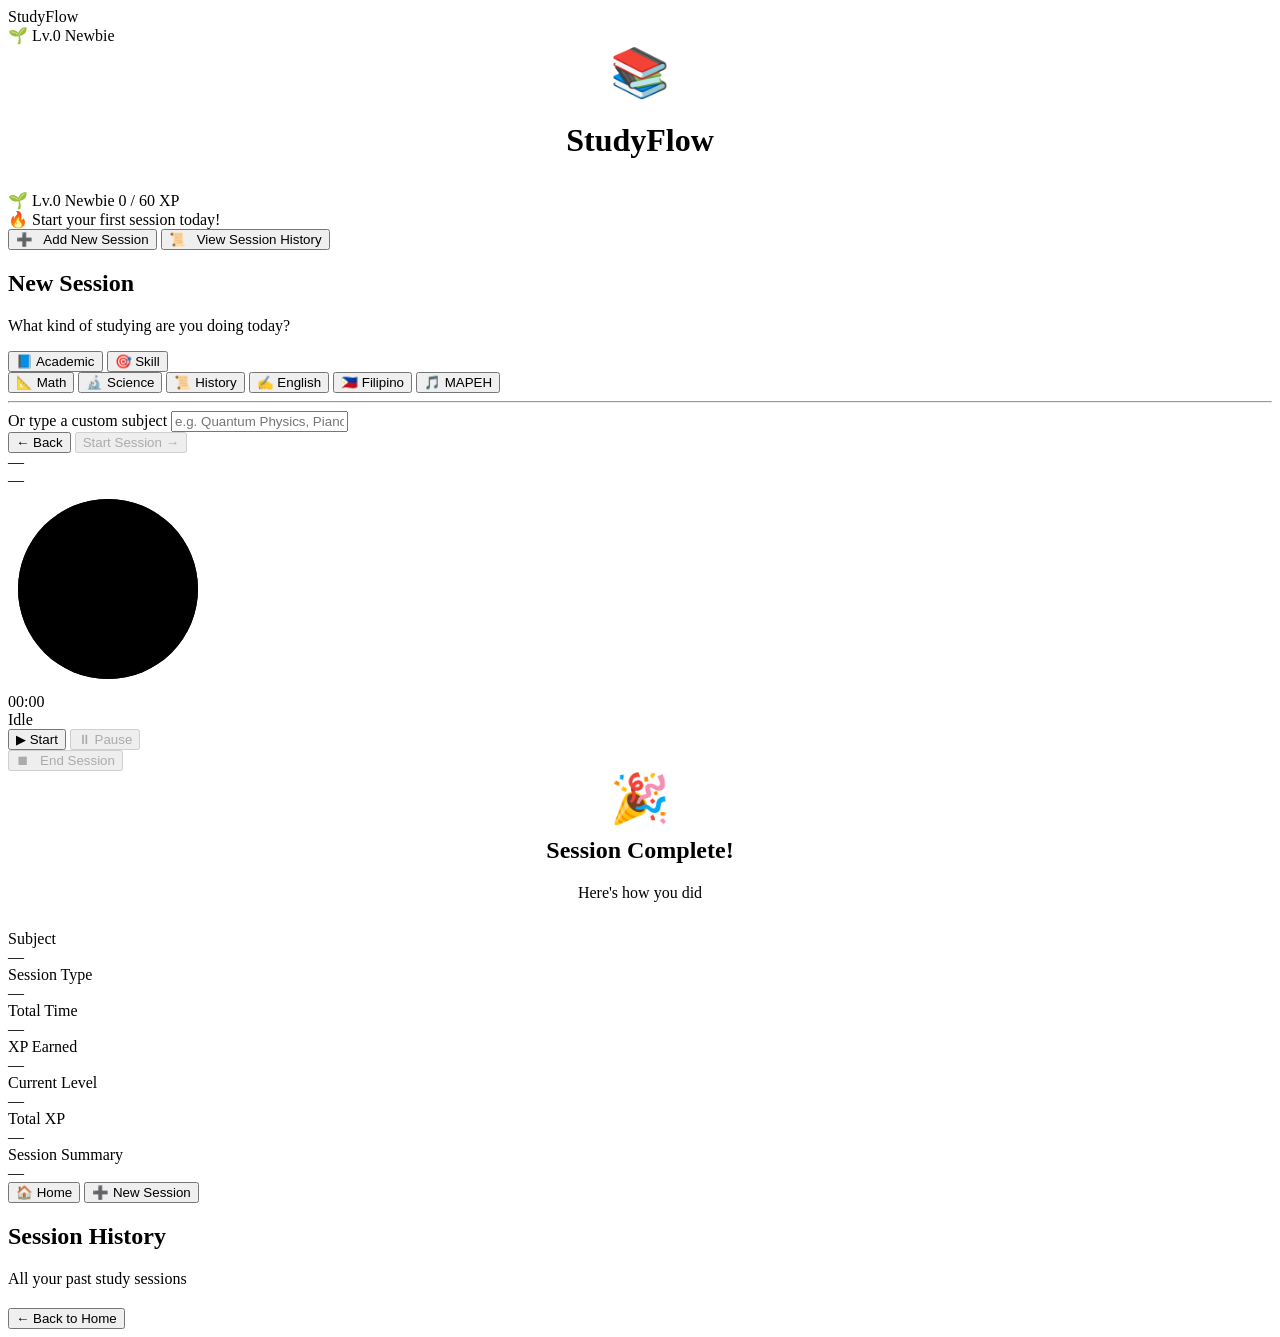
==== index.html @ cb82fe4e "edited html" ====
<!DOCTYPE html>
<html lang="en">
<head>
  <meta charset="UTF-8" />
  <meta name="viewport" content="width=device-width, initial-scale=1.0" />
  <title>StudyFlow — OOP Session Tracker</title>
  <link rel="stylesheet" href="styles.css" />
</head>
<body>

<!-- Background decorations -->
<div class="dot-grid"></div>
<div id="toast-container"></div>

<!-- ══════════════════════════════════════
     NAVIGATION BAR
══════════════════════════════════════ -->
<nav id="app-nav">
  <span class="nav-logo">StudyFlow</span>
  <div class="nav-right">
    <span class="nav-level-pill" id="nav-level-pill">🌱 Lv.0 Newbie</span>
  </div>
</nav>

<!-- ══════════════════════════════════════
     SCREEN 1 — HOME / DASHBOARD
══════════════════════════════════════ -->
<div id="screen-home" class="screen active">
  <div class="screen-inner">
    <div class="card">

      <!-- Hero -->
      <div style="text-align:center; margin-bottom:2rem;">
        <div style="font-size:3rem; margin-bottom:0.75rem;">📚</div>
        <h1 class="logo">StudyFlow</h1>
        <p class="subtitle" style="margin-top:0.6rem; font-size:1rem;">
        </p>
      </div>

      <!-- Level system -->
      <div class="level-section">
        <div class="level-top">
          <span class="level-badge" id="level-badge">🌱 Lv.0 Newbie</span>
          <span class="level-xp" id="level-xp">0 / 60 XP</span>
        </div>
        <div class="level-bar-track">
          <div class="level-bar-fill" id="level-bar"></div>
        </div>
      </div>

      <!-- Streak banner -->
      <div class="streak-banner">
        🔥 <span id="streak-text">Start your first session today!</span>
      </div>

      <!-- Actions -->
      <button class="btn btn-primary" onclick="showSetup()">
        ➕ &nbsp; Add New Session
      </button>
      <button class="btn btn-secondary" onclick="showHistory()">
        📜 &nbsp; View Session History
      </button>

    </div>
  </div>
</div>

<!-- ══════════════════════════════════════
     SCREEN 2 — SESSION SETUP
══════════════════════════════════════ -->
<div id="screen-setup" class="screen">
  <div class="screen-inner">
    <div class="card">
      <h2 class="title">New Session</h2>
      <p class="subtitle">What kind of studying are you doing today?</p>

      <!-- Type tabs -->
      <div class="tab-row">
        <button class="tab active" id="tab-academic" onclick="switchType('academic')">
          📘 Academic
        </button>
        <button class="tab" id="tab-skill" onclick="switchType('skill')">
          🎯 Skill
        </button>
      </div>

      <!-- Academic subjects -->
      <div id="academic-subjects" class="subject-grid">
        <button class="subject-btn" onclick="selectSubject(this, 'Mathematics')">📐 Math</button>
        <button class="subject-btn" onclick="selectSubject(this, 'Science')">🔬 Science</button>
        <button class="subject-btn" onclick="selectSubject(this, 'History')">📜 History</button>
        <button class="subject-btn" onclick="selectSubject(this, 'English')">✍️ English</button>
        <button class="subject-btn" onclick="selectSubject(this, 'Filipino')">🇵🇭 Filipino</button>
        <button class="subject-btn" onclick="selectSubject(this, 'MAPEH')">🎵 MAPEH</button>
      </div>

      <!-- Skill subjects -->
      <div id="skill-subjects" class="subject-grid" style="display:none;">
        <button class="subject-btn" onclick="selectSubject(this, 'Coding')">💻 Coding</button>
        <button class="subject-btn" onclick="selectSubject(this, 'Drawing')">🎨 Drawing</button>
        <button class="subject-btn" onclick="selectSubject(this, 'Music')">🎸 Music</button>
        <button class="subject-btn" onclick="selectSubject(this, 'Writing')">✒️ Writing</button>
        <button class="subject-btn" onclick="selectSubject(this, 'Chess')">♟️ Chess</button>
        <button class="subject-btn" onclick="selectSubject(this, 'Language')">🗣️ Language</button>
      </div>

      <hr class="divider" />

      <!-- Custom subject -->
      <div class="input-group">
        <label class="input-label">Or type a custom subject</label>
        <input
          type="text"
          class="input"
          id="custom-subject"
          placeholder="e.g. Quantum Physics, Piano, etc…"
          oninput="onCustomInput()"
        />
      </div>

      <!-- Actions -->
      <div class="btn-row">
        <button class="btn btn-ghost" onclick="showHome()">← Back</button>
        <button class="btn btn-primary" id="start-btn" onclick="startSession()" disabled>
          Start Session →
        </button>
      </div>

    </div>
  </div>
</div>

<!-- ══════════════════════════════════════
     SCREEN 3 — TIMER (Active Work)
══════════════════════════════════════ -->
<div id="screen-timer" class="screen">
  <div class="screen-inner">
    <div class="card">

      <div class="timer-wrap">
        <div class="timer-subject" id="timer-subject">—</div>
        <div class="timer-type"   id="timer-type">—</div>

        <!-- SVG ring + clock -->
        <div class="ring-wrap">
          <svg width="200" height="200" viewBox="0 0 200 200">
            <defs>
              <linearGradient id="ringGrad" x1="0%" y1="0%" x2="100%" y2="100%">
                <stop offset="0%"   stop-color="#6c8eff"/>
                <stop offset="100%" stop-color="#3de8c8"/>
              </linearGradient>
            </defs>
            <circle class="ring-bg" cx="100" cy="100" r="90"/>
            <circle class="ring-fg" id="ring-fg" cx="100" cy="100" r="90"
              stroke-dasharray="565.49" stroke-dashoffset="565.49"/>
          </svg>
          <div class="ring-inner">
            <div class="timer-display" id="timer-display">00:00</div>
          </div>
        </div>

        <!-- Status -->
        <div>
          <span class="status-badge idle" id="status-badge">
            <span class="dot"></span> Idle
          </span>
        </div>
      </div>

      <!-- Timer buttons -->
      <div class="btn-row">
        <button class="btn btn-primary" id="btn-start" onclick="timerStart()">▶ Start</button>
        <button class="btn btn-secondary" id="btn-pause" onclick="timerPause()" disabled>⏸ Pause</button>
      </div>
      <button class="btn btn-danger" id="btn-end" onclick="endSession()" disabled>
        ⏹ &nbsp; End Session
      </button>

      <!-- Motivation message (polymorphic output) -->
      <div class="motivation-msg" id="motivation-msg"></div>

    </div>
  </div>
</div>

<!-- ══════════════════════════════════════
     SCREEN 4 — SUMMARY
══════════════════════════════════════ -->
<div id="screen-summary" class="screen">
  <div class="screen-inner">
    <div class="card">

      <div style="text-align:center; margin-bottom:1.75rem;">
        <div style="font-size:3rem;">🎉</div>
        <h2 class="title" style="margin-top:0.6rem;">Session Complete!</h2>
        <p class="subtitle">Here's how you did</p>
      </div>

      <div class="summary-grid">
        <div class="summary-stat">
          <div class="summary-stat-label">Subject</div>
          <div class="summary-stat-value accent" id="sum-subject">—</div>
        </div>
        <div class="summary-stat">
          <div class="summary-stat-label">Session Type</div>
          <div class="summary-stat-value small" id="sum-type">—</div>
        </div>
        <div class="summary-stat">
          <div class="summary-stat-label">Total Time</div>
          <div class="summary-stat-value gold" id="sum-time">—</div>
        </div>
        <div class="summary-stat">
          <div class="summary-stat-label">XP Earned</div>
          <div class="summary-stat-value green" id="sum-points">—</div>
        </div>
        <div class="summary-stat full">
          <div class="summary-stat-label">Current Level</div>
          <div class="summary-stat-value" id="sum-level">—</div>
        </div>
        <div class="summary-stat full">
          <div class="summary-stat-label">Total XP</div>
          <div class="summary-stat-value small" id="sum-xp-total">—</div>
        </div>
        <div class="summary-stat full">
          <div class="summary-stat-label">Session Summary</div>
          <div class="summary-stat-value small" id="sum-summary">—</div>
        </div>
      </div>

      <div class="sum-feedback" id="sum-feedback"></div>

      <div class="btn-row">
        <button class="btn btn-ghost" onclick="showHome()">🏠 Home</button>
        <button class="btn btn-primary" onclick="showSetup()">➕ New Session</button>
      </div>

    </div>
  </div>
</div>

<!-- ══════════════════════════════════════
     SCREEN 5 — HISTORY
══════════════════════════════════════ -->
<div id="screen-history" class="screen">
  <div class="screen-inner">
    <div class="card">
      <h2 class="title">Session History</h2>
      <p class="subtitle">All your past study sessions</p>
      <div class="history-list" id="history-list"></div>
      <div style="margin-top:1.25rem;">
        <button class="btn btn-ghost" onclick="showHome()">← Back to Home</button>
      </div>
    </div>
  </div>
</div>

  </div><!-- /uml-page -->
</div>

<!-- ══════════════════════════════════════
     COMPILED TypeScript → JavaScript
══════════════════════════════════════ -->
<script src="app.js"></script>

</body>
</html>
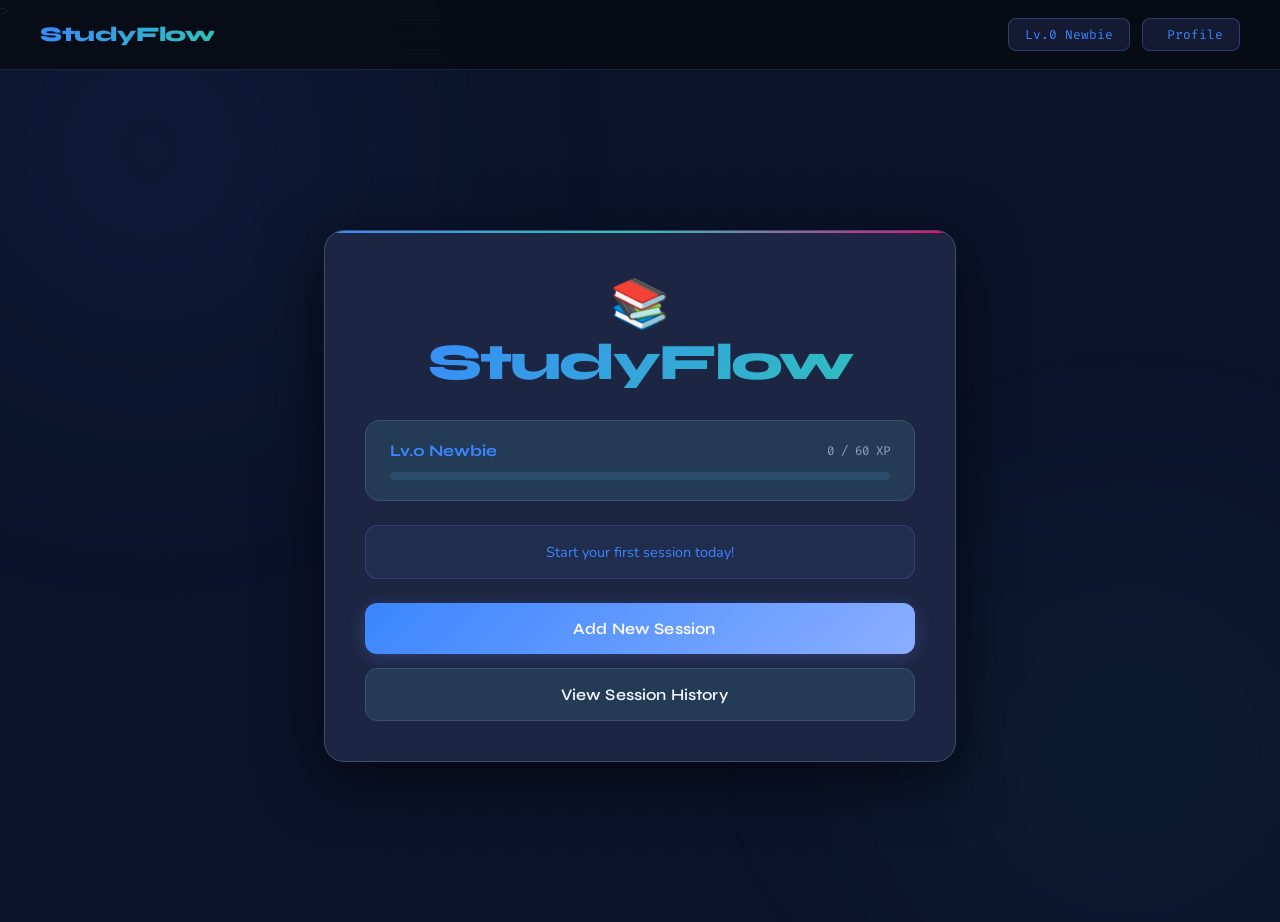
==== commit 2b23918e: "name" ====
--- a/index.html
+++ b/index.html
@@ -8,30 +8,29 @@
 </head>
 <body>
 
-<!-- Background decorations -->
+<!--Background Decor-->
 <div class="dot-grid"></div>
 <div id="toast-container"></div>
 
-<!-- ══════════════════════════════════════
-     NAVIGATION BAR
-══════════════════════════════════════ -->
+<!--Navigation Bar-->
 <nav id="app-nav">
   <span class="nav-logo">StudyFlow</span>
   <div class="nav-right">
-    <span class="nav-level-pill" id="nav-level-pill">🌱 Lv.0 Newbie</span>
+    <span class="nav-level-pill" id="nav-level-pill">Lv.0 Newbie</span>
+    <button class="nav-level-pill" onclick="showSetup()">
+      &nbsp;Profile
+    </button>
   </div>
 </nav>
 
-<!-- ══════════════════════════════════════
-     SCREEN 1 — HOME / DASHBOARD
-══════════════════════════════════════ -->
+<!-- 1st Screen - Dashboard -->>
 <div id="screen-home" class="screen active">
   <div class="screen-inner">
     <div class="card">
 
       <!-- Hero -->
       <div style="text-align:center; margin-bottom:2rem;">
-        <div style="font-size:3rem; margin-bottom:0.75rem;">📚</div>
+          <div style="font-size:3rem;">📚</div>
         <h1 class="logo">StudyFlow</h1>
         <p class="subtitle" style="margin-top:0.6rem; font-size:1rem;">
         </p>
@@ -40,7 +39,7 @@
       <!-- Level system -->
       <div class="level-section">
         <div class="level-top">
-          <span class="level-badge" id="level-badge">🌱 Lv.0 Newbie</span>
+          <span class="level-badge" id="level-badge"> Lv.0 Newbie</span>
           <span class="level-xp" id="level-xp">0 / 60 XP</span>
         </div>
         <div class="level-bar-track">
@@ -48,26 +47,24 @@
         </div>
       </div>
 
-      <!-- Streak banner -->
+      <!-- Para sa streak -->
       <div class="streak-banner">
-        🔥 <span id="streak-text">Start your first session today!</span>
-      </div>
-
-      <!-- Actions -->
+         <span id="streak-text">Start your first session today!</span>
+      </div>
+
+      <!-- Pilindutan -->
       <button class="btn btn-primary" onclick="showSetup()">
-        ➕ &nbsp; Add New Session
+         &nbsp; Add New Session
       </button>
       <button class="btn btn-secondary" onclick="showHistory()">
-        📜 &nbsp; View Session History
+         &nbsp; View Session History
       </button>
 
     </div>
   </div>
 </div>
 
-<!-- ══════════════════════════════════════
-     SCREEN 2 — SESSION SETUP
-══════════════════════════════════════ -->
+<!-- 2nd Screen - Set-up -->
 <div id="screen-setup" class="screen">
   <div class="screen-inner">
     <div class="card">
@@ -77,36 +74,36 @@
       <!-- Type tabs -->
       <div class="tab-row">
         <button class="tab active" id="tab-academic" onclick="switchType('academic')">
-          📘 Academic
+           Academic
         </button>
         <button class="tab" id="tab-skill" onclick="switchType('skill')">
-          🎯 Skill
+           Skill
         </button>
       </div>
 
-      <!-- Academic subjects -->
+      <!-- Academic Subs -->
       <div id="academic-subjects" class="subject-grid">
-        <button class="subject-btn" onclick="selectSubject(this, 'Mathematics')">📐 Math</button>
-        <button class="subject-btn" onclick="selectSubject(this, 'Science')">🔬 Science</button>
-        <button class="subject-btn" onclick="selectSubject(this, 'History')">📜 History</button>
-        <button class="subject-btn" onclick="selectSubject(this, 'English')">✍️ English</button>
-        <button class="subject-btn" onclick="selectSubject(this, 'Filipino')">🇵🇭 Filipino</button>
-        <button class="subject-btn" onclick="selectSubject(this, 'MAPEH')">🎵 MAPEH</button>
-      </div>
-
-      <!-- Skill subjects -->
+        <button class="subject-btn" onclick="selectSubject(this, 'Calculus')">Calculus</button>
+        <button class="subject-btn" onclick="selectSubject(this, 'Biology')">Biology</button>
+        <button class="subject-btn" onclick="selectSubject(this, 'History')">History</button>
+        <button class="subject-btn" onclick="selectSubject(this, 'English')">English</button>
+        <button class="subject-btn" onclick="selectSubject(this, 'Filipino')">Filipino</button>
+        <button class="subject-btn" onclick="selectSubject(this, 'MAPEH')">MAPEH</button>
+      </div>
+
+      <!-- Skill subs -->
       <div id="skill-subjects" class="subject-grid" style="display:none;">
-        <button class="subject-btn" onclick="selectSubject(this, 'Coding')">💻 Coding</button>
-        <button class="subject-btn" onclick="selectSubject(this, 'Drawing')">🎨 Drawing</button>
-        <button class="subject-btn" onclick="selectSubject(this, 'Music')">🎸 Music</button>
-        <button class="subject-btn" onclick="selectSubject(this, 'Writing')">✒️ Writing</button>
-        <button class="subject-btn" onclick="selectSubject(this, 'Chess')">♟️ Chess</button>
-        <button class="subject-btn" onclick="selectSubject(this, 'Language')">🗣️ Language</button>
+        <button class="subject-btn" onclick="selectSubject(this, 'Coding')">Coding</button>
+        <button class="subject-btn" onclick="selectSubject(this, 'Drawing')">Drawing</button>
+        <button class="subject-btn" onclick="selectSubject(this, 'Music')">Music</button>
+        <button class="subject-btn" onclick="selectSubject(this, 'Writing')">Writing</button>
+        <button class="subject-btn" onclick="selectSubject(this, 'Chess')">Chess</button>
+        <button class="subject-btn" onclick="selectSubject(this, 'Language')">Language</button>
       </div>
 
       <hr class="divider" />
 
-      <!-- Custom subject -->
+      <!-- Custom -->
       <div class="input-group">
         <label class="input-label">Or type a custom subject</label>
         <input
@@ -130,13 +127,11 @@
   </div>
 </div>
 
-<!-- ══════════════════════════════════════
-     SCREEN 3 — TIMER (Active Work)
-══════════════════════════════════════ -->
+<!-- SCREEN 3 — TIMER (Active Work) -->
 <div id="screen-timer" class="screen">
   <div class="screen-inner">
     <div class="card">
-
+  
       <div class="timer-wrap">
         <div class="timer-subject" id="timer-subject">—</div>
         <div class="timer-type"   id="timer-type">—</div>
@@ -175,6 +170,7 @@
       <button class="btn btn-danger" id="btn-end" onclick="endSession()" disabled>
         ⏹ &nbsp; End Session
       </button>
+      <button class="btn btn-ghost" onclick="showSetup()">← Back</button>
 
       <!-- Motivation message (polymorphic output) -->
       <div class="motivation-msg" id="motivation-msg"></div>
@@ -183,9 +179,7 @@
   </div>
 </div>
 
-<!-- ══════════════════════════════════════
-     SCREEN 4 — SUMMARY
-══════════════════════════════════════ -->
+<!-- SCREEN 4 — SUMMARY -->
 <div id="screen-summary" class="screen">
   <div class="screen-inner">
     <div class="card">
@@ -230,17 +224,15 @@
       <div class="sum-feedback" id="sum-feedback"></div>
 
       <div class="btn-row">
-        <button class="btn btn-ghost" onclick="showHome()">🏠 Home</button>
-        <button class="btn btn-primary" onclick="showSetup()">➕ New Session</button>
-      </div>
-
-    </div>
-  </div>
-</div>
-
-<!-- ══════════════════════════════════════
-     SCREEN 5 — HISTORY
-══════════════════════════════════════ -->
+        <button class="btn btn-ghost" onclick="showHome()"> Home</button>
+        <button class="btn btn-primary" onclick="showSetup()"> New Session</button>
+      </div>
+
+    </div>
+  </div>
+</div>
+
+<!-- SCREEN 5 — HISTORY -->
 <div id="screen-history" class="screen">
   <div class="screen-inner">
     <div class="card">
@@ -257,10 +249,8 @@
   </div><!-- /uml-page -->
 </div>
 
-<!-- ══════════════════════════════════════
-     COMPILED TypeScript → JavaScript
-══════════════════════════════════════ -->
-<script src="app.js"></script>
+<!-- COMPILED TypeScript → JavaScript -->
+<script src="finals.js"></script>
 
 </body>
 </html>
--- a/styles.css
+++ b/styles.css
@@ -0,0 +1,462 @@
+/* ── Google Fonts ── */
+@import url('https://fonts.googleapis.com/css2?family=Syne:wght@400;500;600;700;800&family=Fira+Code:wght@400;500&family=Nunito:wght@300;400;500;600&display=swap');
+
+/* ── CSS Variables ── */
+:root {
+  --bg:       #0b132b;   /* deep blue - focus */
+  --surface:  #1c2541;   /* blue tone */
+  --surface2: #243b55;   /* blue-green mix */
+  --surface3: #2a4d69;   /* lighter blue */
+  --border:   #3a506b;   /* soft blue border */
+  --accent:   #3a86ff;   /* blue - focus */
+  --accent2:  #ffbe0b;   /* yellow - energy */
+  --accent3:  #2ec4b6;   /* green - calm */
+  --accent4:  #ff006e;   /* red - alertness */
+  --text:     #f1f5ff;   /* readable light text */
+  --muted:    #8fa3c7;   /* softer blue-gray */
+  --danger:   #ff4d4d;   /* alert red */
+  --success:  #38d39f;   /* fresh green */
+
+  --radius:   20px;
+  --shadow:   0 16px 60px rgba(0,0,0,0.6);
+}
+
+/* ── Reset ── */
+*, *::before, *::after { box-sizing: border-box; margin: 0; padding: 0; }
+
+/* ── Body ── */
+body {
+  font-family: 'Nunito', sans-serif;
+  background: var(--bg);
+  color: var(--text);
+  min-height: 100vh;
+  overflow-x: hidden;
+}
+
+/* ── Animated background blobs ── */
+body::before, body::after {
+  content: '';
+  position: fixed;
+  border-radius: 50%;
+  filter: blur(120px);
+  pointer-events: none;
+  z-index: 0;
+}
+body::before {
+  width: 700px; height: 700px;
+  top: -200px; left: -200px;
+  background: radial-gradient(circle, rgba(108,142,255,0.08), transparent 70%);
+}
+body::after {
+  width: 600px; height: 600px;
+  bottom: -150px; right: -150px;
+  background: radial-gradient(circle, rgba(61,232,200,0.07), transparent 70%);
+}
+
+/* ── Dot grid ── */
+.dot-grid {
+  position: fixed; inset: 0; z-index: 0; pointer-events: none;
+  background-image: radial-gradient(circle, rgba(108,142,255,0.12) 1px, transparent 1px);
+  background-size: 32px 32px;
+  opacity: 0.5;
+}
+
+/* ── Nav ── */
+#app-nav {
+  position: fixed; top: 0; left: 0; right: 0; z-index: 200;
+  display: flex; align-items: center; justify-content: space-between;
+  padding: 1.1rem 2.5rem;
+  background: rgba(8,11,18,0.85);
+  backdrop-filter: blur(20px);
+  border-bottom: 1px solid rgba(37,46,71,0.8);
+}
+.nav-logo {
+  font-family: 'Syne', sans-serif;
+  font-size: 1.3rem; font-weight: 800;
+  background: linear-gradient(135deg, var(--accent), var(--accent3));
+  -webkit-background-clip: text; -webkit-text-fill-color: transparent;
+  background-clip: text;
+  letter-spacing: -0.02em;
+}
+.nav-right { display: flex; gap: 0.75rem; align-items: center; }
+.nav-btn {
+  font-family: 'Fira Code', monospace;
+  font-size: 0.78rem; color: var(--muted);
+  background: var(--surface2); border: 1px solid var(--border);
+  padding: 0.45rem 1rem; border-radius: 8px; cursor: pointer;
+  transition: all 0.18s;
+}
+.nav-btn:hover { color: var(--text); border-color: var(--muted); }
+.nav-level-pill {
+  font-family: 'Fira Code', monospace;
+  font-size: 0.8rem;
+  background: rgba(108,142,255,0.12);
+  border: 1px solid rgba(108,142,255,0.3);
+  color: var(--accent);
+  padding: 0.45rem 1rem; border-radius: 8px;
+}
+
+/* ── Screens ── */
+.screen {
+  display: none;
+  min-height: 100vh;
+  position: relative;
+  z-index: 1;
+}
+.screen.active {
+  display: flex;
+  flex-direction: column;
+  align-items: center;
+  justify-content: center;
+  padding-top: 5rem;
+  padding-bottom: 2rem;
+}
+.screen-inner {
+  width: 100%;
+  max-width: 680px;
+  padding: 0 1.5rem;
+}
+
+/* ── Cards ── */
+.card {
+  background: var(--surface);
+  border: 1px solid var(--border);
+  border-radius: var(--radius);
+  padding: 2.5rem 2.5rem;
+  box-shadow: var(--shadow);
+  animation: fadeUp 0.45s cubic-bezier(0.16,1,0.3,1);
+  position: relative;
+  overflow: hidden;
+}
+.card::before {
+  content: '';
+  position: absolute; top: 0; left: 0; right: 0;
+  height: 2px;
+  background: linear-gradient(90deg, var(--accent), var(--accent3), var(--accent4));
+}
+@keyframes fadeUp {
+  from { opacity: 0; transform: translateY(28px); }
+  to   { opacity: 1; transform: translateY(0); }
+}
+
+/* ── Typography ── */
+.syne { font-family: 'Syne', sans-serif; }
+.mono { font-family: 'Fira Code', monospace; }
+
+h1.logo {
+  font-family: 'Syne', sans-serif;
+  font-size: 3.2rem; font-weight: 800;
+  letter-spacing: -0.04em;
+  background: linear-gradient(135deg, var(--accent), var(--accent3));
+  -webkit-background-clip: text; -webkit-text-fill-color: transparent;
+  background-clip: text;
+  line-height: 1;
+}
+h2.title {
+  font-family: 'Syne', sans-serif;
+  font-size: 1.9rem; font-weight: 700;
+  letter-spacing: -0.02em;
+  margin-bottom: 0.35rem;
+}
+.subtitle { color: var(--muted); font-size: 0.95rem; margin-bottom: 2rem; }
+
+/* ── Level bar (home) ── */
+.level-section {
+  background: var(--surface2);
+  border: 1px solid var(--border);
+  border-radius: 14px;
+  padding: 1.25rem 1.5rem;
+  margin-bottom: 1.5rem;
+}
+.level-top {
+  display: flex; justify-content: space-between; align-items: center;
+  margin-bottom: 0.75rem;
+}
+.level-badge {
+  font-family: 'Syne', sans-serif;
+  font-size: 1rem; font-weight: 700; color: var(--accent);
+}
+.level-xp {
+  font-family: 'Fira Code', monospace;
+  font-size: 0.78rem; color: var(--muted);
+}
+.level-bar-track {
+  background: var(--surface3);
+  border-radius: 999px;
+  height: 8px;
+  overflow: hidden;
+}
+.level-bar-fill {
+  height: 100%;
+  background: linear-gradient(90deg, var(--accent), var(--accent3));
+  border-radius: 999px;
+  width: 0%;
+  transition: width 0.6s cubic-bezier(0.34,1.56,0.64,1);
+}
+
+/* ── Streak banner ── */
+.streak-banner {
+  background: rgba(108,142,255,0.08);
+  border: 1px solid rgba(108,142,255,0.2);
+  border-radius: 12px;
+  padding: 1rem 1.25rem;
+  margin-bottom: 1.5rem;
+  font-size: 0.9rem;
+  color: var(--accent);
+  text-align: center;
+}
+
+/* ── Buttons ── */
+.btn {
+  display: flex; align-items: center; justify-content: center; gap: 0.6rem;
+  width: 100%;
+  padding: 1rem 1.5rem;
+  border: none; border-radius: 12px;
+  font-family: 'Syne', sans-serif;
+  font-size: 1rem; font-weight: 600;
+  cursor: pointer;
+  transition: all 0.2s ease;
+  letter-spacing: 0.01em;
+}
+.btn-primary {
+  background: linear-gradient(135deg, var(--accent), #8aaeff);
+  color: #fff;
+  box-shadow: 0 4px 20px rgba(108,142,255,0.25);
+}
+.btn-primary:hover {
+  transform: translateY(-2px);
+  box-shadow: 0 8px 30px rgba(108,142,255,0.4);
+}
+.btn-secondary {
+  background: var(--surface2); color: var(--text);
+  border: 1px solid var(--border);
+}
+.btn-secondary:hover { background: var(--surface3); border-color: var(--muted); }
+.btn-ghost {
+  background: transparent; color: var(--muted);
+  border: 1px solid var(--border);
+}
+.btn-ghost:hover { color: var(--text); border-color: var(--muted); }
+.btn-danger {
+  background: linear-gradient(135deg, var(--danger), #ff8080);
+  color: #fff;
+  box-shadow: 0 4px 20px rgba(255,95,95,0.2);
+}
+.btn-danger:hover { transform: translateY(-2px); box-shadow: 0 8px 28px rgba(255,95,95,0.35); }
+.btn:active { transform: scale(0.97) !important; }
+.btn:disabled { opacity: 0.4; cursor: not-allowed; transform: none !important; box-shadow: none !important; }
+
+.btn-row { display: flex; gap: 0.85rem; }
+.btn-row .btn { flex: 1; }
+.btn + .btn { margin-top: 0.85rem; }
+.btn-row + .btn { margin-top: 0.85rem; }
+
+/* ── Tabs ── */
+.tab-row { display: flex; gap: 0.65rem; margin-bottom: 1.75rem; }
+.tab {
+  flex: 1; padding: 0.8rem;
+  border-radius: 10px;
+  border: 1px solid var(--border);
+  background: var(--surface2);
+  color: var(--muted);
+  cursor: pointer;
+  font-family: 'Syne', sans-serif;
+  font-size: 0.92rem; font-weight: 600;
+  transition: all 0.18s;
+  text-align: center;
+}
+.tab.active {
+  background: rgba(108,142,255,0.15);
+  border-color: var(--accent);
+  color: var(--accent);
+}
+
+/* ── Subject grid ── */
+.subject-grid {
+  display: grid;
+  grid-template-columns: 1fr 1fr 1fr;
+  gap: 0.7rem;
+  margin-bottom: 1.25rem;
+}
+.subject-btn {
+  padding: 0.85rem 0.75rem;
+  border-radius: 12px;
+  border: 1px solid var(--border);
+  background: var(--surface2);
+  color: var(--text);
+  cursor: pointer;
+  font-family: 'Nunito', sans-serif;
+  font-size: 0.88rem; font-weight: 600;
+  transition: all 0.18s;
+  text-align: center;
+}
+.subject-btn:hover { border-color: var(--accent); color: var(--accent); background: rgba(108,142,255,0.07); }
+.subject-btn.selected {
+  border-color: var(--accent);
+  background: rgba(108,142,255,0.15);
+  color: var(--accent);
+}
+
+/* ── Input ── */
+.input-group { margin-bottom: 1.25rem; }
+.input-label { font-size: 0.82rem; color: var(--muted); margin-bottom: 0.45rem; display: block; font-weight: 600; }
+.input {
+  width: 100%; padding: 0.9rem 1.1rem;
+  background: var(--surface2); border: 1px solid var(--border);
+  border-radius: 12px; color: var(--text);
+  font-family: 'Nunito', sans-serif; font-size: 1rem;
+  outline: none; transition: border-color 0.18s, box-shadow 0.18s;
+}
+.input:focus { border-color: var(--accent); box-shadow: 0 0 0 3px rgba(108,142,255,0.1); }
+.input::placeholder { color: var(--muted); }
+
+/* ── Divider ── */
+hr.divider { border: none; border-top: 1px solid var(--border); margin: 1.25rem 0; }
+
+/* ── Timer screen ── */
+.timer-wrap { text-align: center; padding: 1.5rem 0 2rem; }
+.timer-subject {
+  font-family: 'Syne', sans-serif;
+  font-size: 1rem; color: var(--muted);
+  text-transform: uppercase; letter-spacing: 0.12em;
+  margin-bottom: 0.4rem;
+}
+.timer-type {
+  font-family: 'Fira Code', monospace;
+  font-size: 0.8rem; color: var(--accent);
+  text-transform: uppercase; letter-spacing: 0.1em;
+  margin-bottom: 1.75rem;
+}
+
+/* ── Ring kag big clock ── */
+.ring-wrap {
+  position: relative; display: inline-flex;
+  align-items: center; justify-content: center;
+  margin-bottom: 1.5rem;
+}
+.ring-wrap svg { transform: rotate(-90deg); }
+.ring-bg { fill: none; stroke: var(--surface3); stroke-width: 5; }
+.ring-fg {
+  fill: none;
+  stroke: url(#ringGrad);
+  stroke-width: 5;
+  stroke-linecap: round;
+  transition: stroke-dashoffset 1s linear;
+}
+.ring-inner {
+  position: absolute;
+  display: flex; flex-direction: column;
+  align-items: center; justify-content: center;
+}
+.timer-display {
+  font-family: 'Fira Code', monospace;
+  font-size: 3.6rem; font-weight: 500;
+  color: var(--text);
+  letter-spacing: -0.04em;
+  line-height: 1;
+}
+.timer-display.pulse { animation: pulse 0.5s ease; }
+@keyframes pulse {
+  0%,100% { transform: scale(1); }
+  50% { transform: scale(1.05); }
+}
+
+/* ── Status badge ── */
+.status-badge {
+  display: inline-flex; align-items: center; gap: 0.4rem;
+  padding: 0.35rem 0.9rem; border-radius: 999px;
+  font-family: 'Fira Code', monospace; font-size: 0.8rem;
+  margin-bottom: 1.75rem;
+}
+.status-badge.idle    { background: rgba(92,106,138,0.2); color: var(--muted); }
+.status-badge.running { background: rgba(77,235,166,0.15); color: var(--success); }
+.status-badge.paused  { background: rgba(255,181,71,0.15); color: var(--accent2); }
+.dot { width: 6px; height: 6px; border-radius: 50%; background: currentColor; display: inline-block; }
+.dot.blink { animation: blink 1s ease infinite; }
+@keyframes blink { 0%,100% { opacity:1 } 50% { opacity:0.15 } }
+
+/* ── Motivation message ── */
+.motivation-msg {
+  min-height: 1.5rem;
+  font-size: 0.92rem; color: var(--accent3);
+  font-style: italic; text-align: center;
+  margin-top: 1rem;
+  transition: opacity 0.4s;
+}
+
+/* ── Summary ── */
+.summary-grid {
+  display: grid;
+  grid-template-columns: 1fr 1fr;
+  gap: 0.75rem;
+  margin-bottom: 1.25rem;
+}
+.summary-stat {
+  background: var(--surface2); border: 1px solid var(--border);
+  border-radius: 14px; padding: 1.1rem 1.25rem;
+}
+.summary-stat.full { grid-column: 1 / -1; }
+.summary-stat-label { font-size: 0.78rem; color: var(--muted); margin-bottom: 0.3rem; font-weight: 600; }
+.summary-stat-value {
+  font-family: 'Syne', sans-serif;
+  font-size: 1.25rem; font-weight: 700; color: var(--text);
+}
+.summary-stat-value.accent { color: var(--accent); }
+.summary-stat-value.gold   { color: var(--accent2); }
+.summary-stat-value.green  { color: var(--success); }
+.summary-stat-value.small  { font-size: 0.92rem; }
+
+.sum-feedback {
+  background: rgba(61,232,200,0.08);
+  border: 1px solid rgba(61,232,200,0.25);
+  border-radius: 12px; padding: 1rem 1.25rem;
+  font-size: 0.9rem; color: var(--accent3);
+  text-align: center; margin-bottom: 1.25rem;
+}
+
+/* ── History ── */
+.history-list {
+  display: flex; flex-direction: column; gap: 0.65rem;
+  max-height: 380px; overflow-y: auto;
+  padding-right: 0.25rem;
+}
+.history-item {
+  background: var(--surface2); border: 1px solid var(--border);
+  border-radius: 12px; padding: 1rem 1.25rem;
+  display: flex; justify-content: space-between; align-items: center;
+}
+.history-item-subject { font-family: 'Syne', sans-serif; font-weight: 600; font-size: 0.95rem; }
+.history-item-type    { font-size: 0.78rem; color: var(--muted); margin-top: 0.15rem; }
+.history-item-time    { font-family: 'Fira Code', monospace; color: var(--accent); font-size: 1rem; }
+.empty-state { text-align: center; color: var(--muted); padding: 2.5rem; font-size: 0.9rem; }
+
+/* ── Toast ── */
+#toast-container {
+  position: fixed; bottom: 2rem; left: 50%; transform: translateX(-50%);
+  z-index: 9998;
+  display: flex; flex-direction: column; gap: 0.6rem;
+  align-items: center; pointer-events: none;
+}
+.toast {
+  background: var(--surface2);
+  border: 1px solid var(--border);
+  border-radius: 999px;
+  padding: 0.7rem 1.4rem;
+  font-size: 0.9rem; color: var(--text);
+  box-shadow: 0 8px 30px rgba(0,0,0,0.45);
+  animation: toastIn 0.35s cubic-bezier(0.16,1,0.3,1);
+  white-space: nowrap;
+}
+@keyframes toastIn {
+  from { opacity:0; transform: translateY(16px) scale(0.92); }
+  to   { opacity:1; transform: translateY(0) scale(1); }
+}
+.toast.out { animation: toastOut 0.3s ease forwards; }
+@keyframes toastOut {
+  to { opacity:0; transform: translateY(-10px) scale(0.92); }
+}
+
+/* ── Scrollbar ── */
+::-webkit-scrollbar { width: 5px; }
+::-webkit-scrollbar-track { background: transparent; }
+::-webkit-scrollbar-thumb { background: var(--border); border-radius: 999px; }
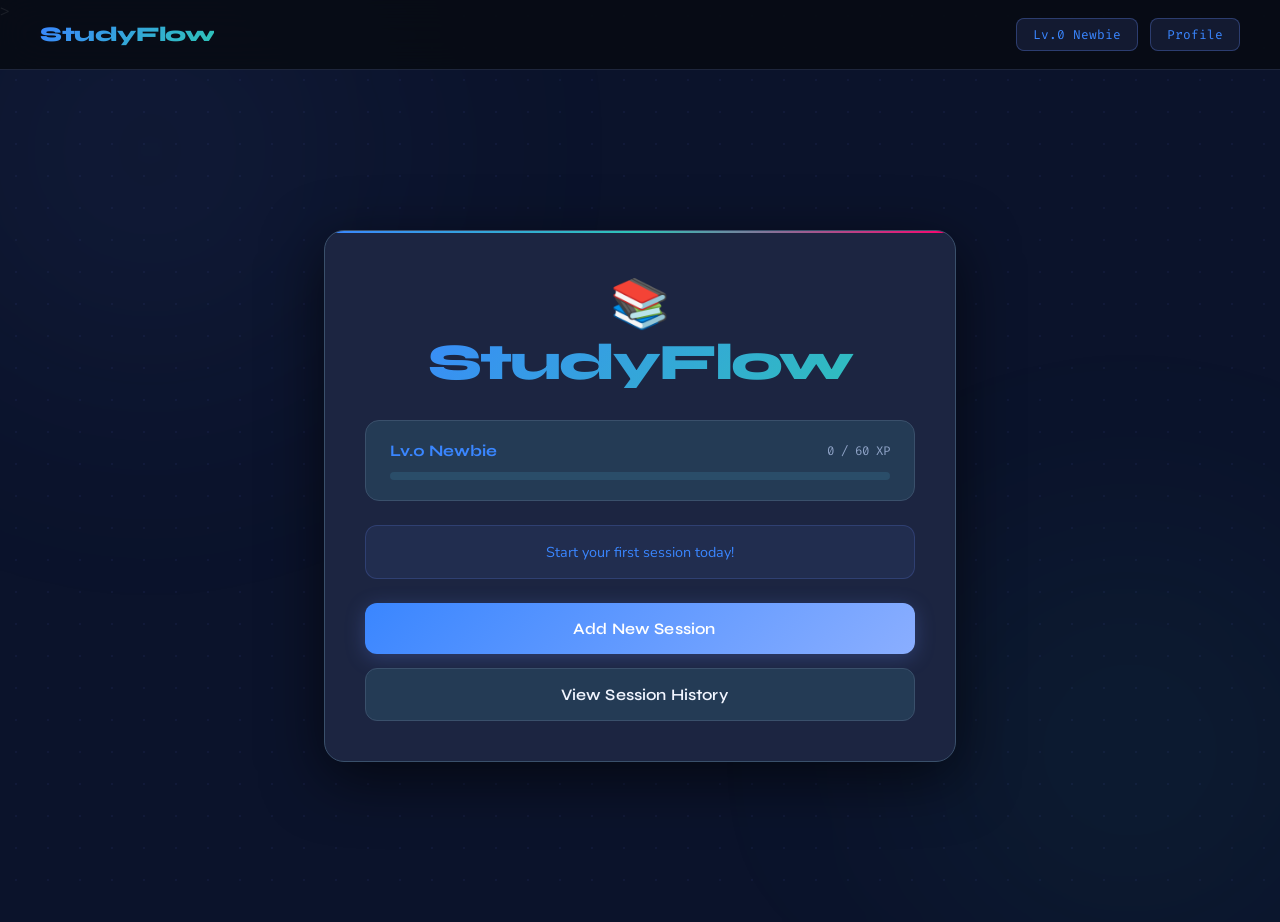
==== commit 63d32873: "Merge branch 'main' of https://github.com/christophercolomer/se2finalfinal" ====
--- a/index.html
+++ b/index.html
@@ -17,9 +17,7 @@
   <span class="nav-logo">StudyFlow</span>
   <div class="nav-right">
     <span class="nav-level-pill" id="nav-level-pill">Lv.0 Newbie</span>
-    <button class="nav-level-pill" onclick="showSetup()">
-      &nbsp;Profile
-    </button>
+    <span class="nav-level-pill" id="nav-Profle-pill">Profile</span>
   </div>
 </nav>
 
